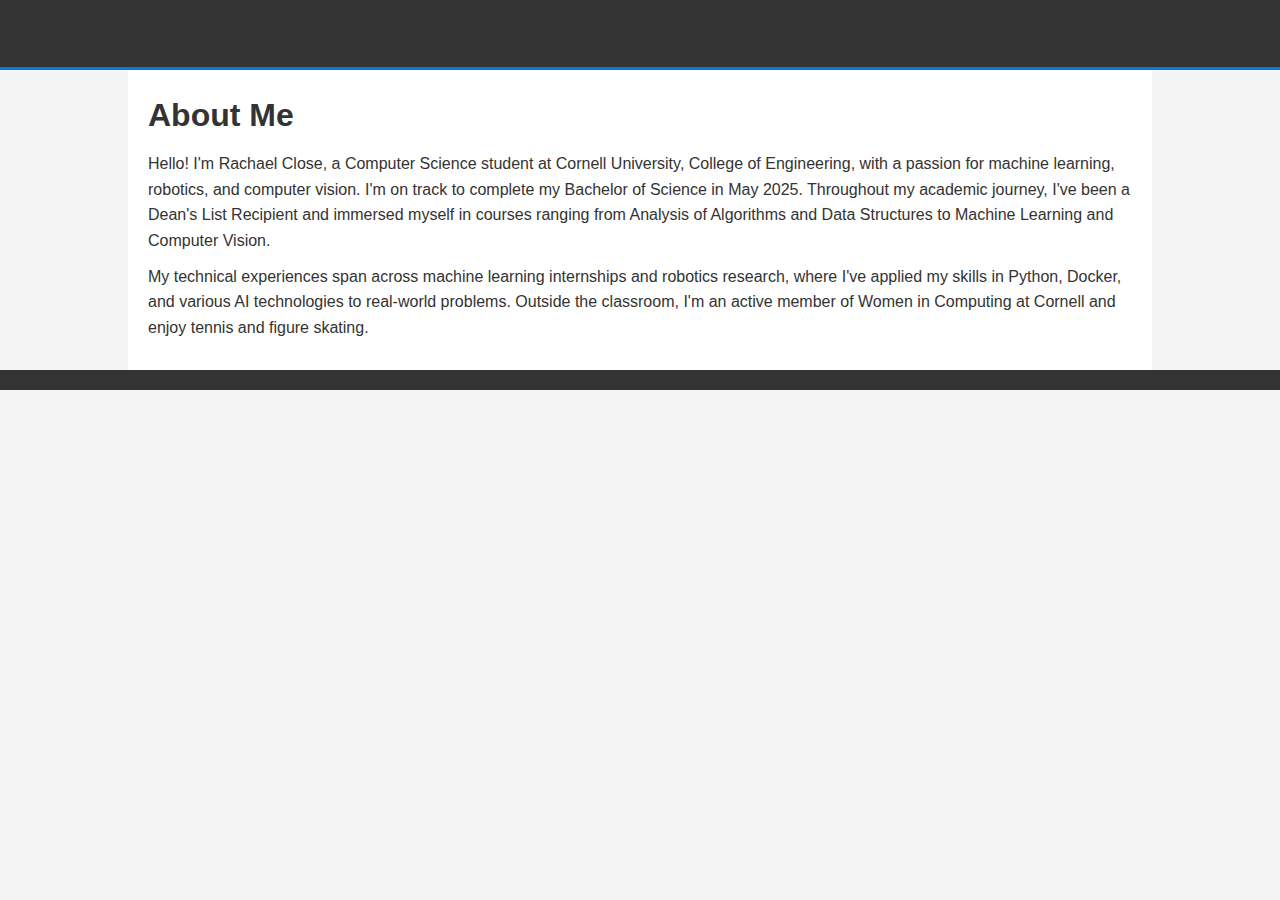
==== about.html @ c9743149 "Create about.html" ====
<!DOCTYPE html>
<html lang="en">
<head>
    <meta charset="UTF-8">
    <meta name="viewport" content="width=device-width, initial-scale=1.0">
    <title>About Me - Rachael Close</title>
    <link rel="stylesheet" href="css/style.css">
</head>
<body>
    <header>
        <!-- Include your shared navigation bar here -->
    </header>
    <main class="container">
        <h1>About Me</h1>
        <p>Hello! I'm Rachael Close, a Computer Science student at Cornell University, College of Engineering, with a passion for machine learning, robotics, and computer vision. I'm on track to complete my Bachelor of Science in May 2025. Throughout my academic journey, I've been a Dean's List Recipient and immersed myself in courses ranging from Analysis of Algorithms and Data Structures to Machine Learning and Computer Vision.</p>
        <p>My technical experiences span across machine learning internships and robotics research, where I've applied my skills in Python, Docker, and various AI technologies to real-world problems. Outside the classroom, I'm an active member of Women in Computing at Cornell and enjoy tennis and figure skating.</p>
    </main>
    <footer>
        <!-- Footer content -->
    </footer>
</body>
</html>
---- css/style.css ----
/* Basic Reset */
* {
    margin: 0;
    padding: 0;
    box-sizing: border-box;
}

body {
    font-family: 'Helvetica', sans-serif;
    line-height: 1.6;
    margin: 0;
    padding: 0;
    background-color: #f4f4f4;
    color: #333;
}

/* Container */
.container {
    width: 80%;
    margin: auto;
    overflow: hidden;
}

header {
    background: #333;
    color: #fff;
    padding-top: 30px;
    min-height: 70px;
    border-bottom: #0779e4 3px solid;
}

header a {
    color: #fff;
    text-decoration: none;
    text-transform: uppercase;
    font-size: 16px;
}

nav {
    padding: 15px;
    margin-top: 5px;
    background: #333;
    text-align: center;
}

nav ul {
    list-style: none;
}

nav ul li {
    display: inline;
    margin: 0 15px;
}

nav ul li a {
    color: #fff;
    text-decoration: none;
}

/* Main Content Styles */
main {
    padding: 20px;
    background: #fff;
}

h1, h2, h3 {
    color: #333;
}

p {
    margin: 10px 0;
}

/* Utility Classes */
.text-center {
    text-align: center;
}

/* Footer Styles */
footer {
    background: #333;
    color: #fff;
    text-align: center;
    padding: 10px;
    position: relative;
    bottom: 0;
    width: 100%;
}

/* Add some padding and a light gray background color to links */
a {
    color: #333;
    padding: 5px;
    background-color: #f4f4f4;
    border-radius: 5px;
    text-decoration: none;
    margin-right: 5px;
}

a:hover {
    background-color: #ddd;
}

/* Responsive Design for smaller devices */
@media (max-width: 768px) {
    .container {
        width: 95%;
    }

    nav ul li {
        display: block;
        margin: 5px 0;
    }
}
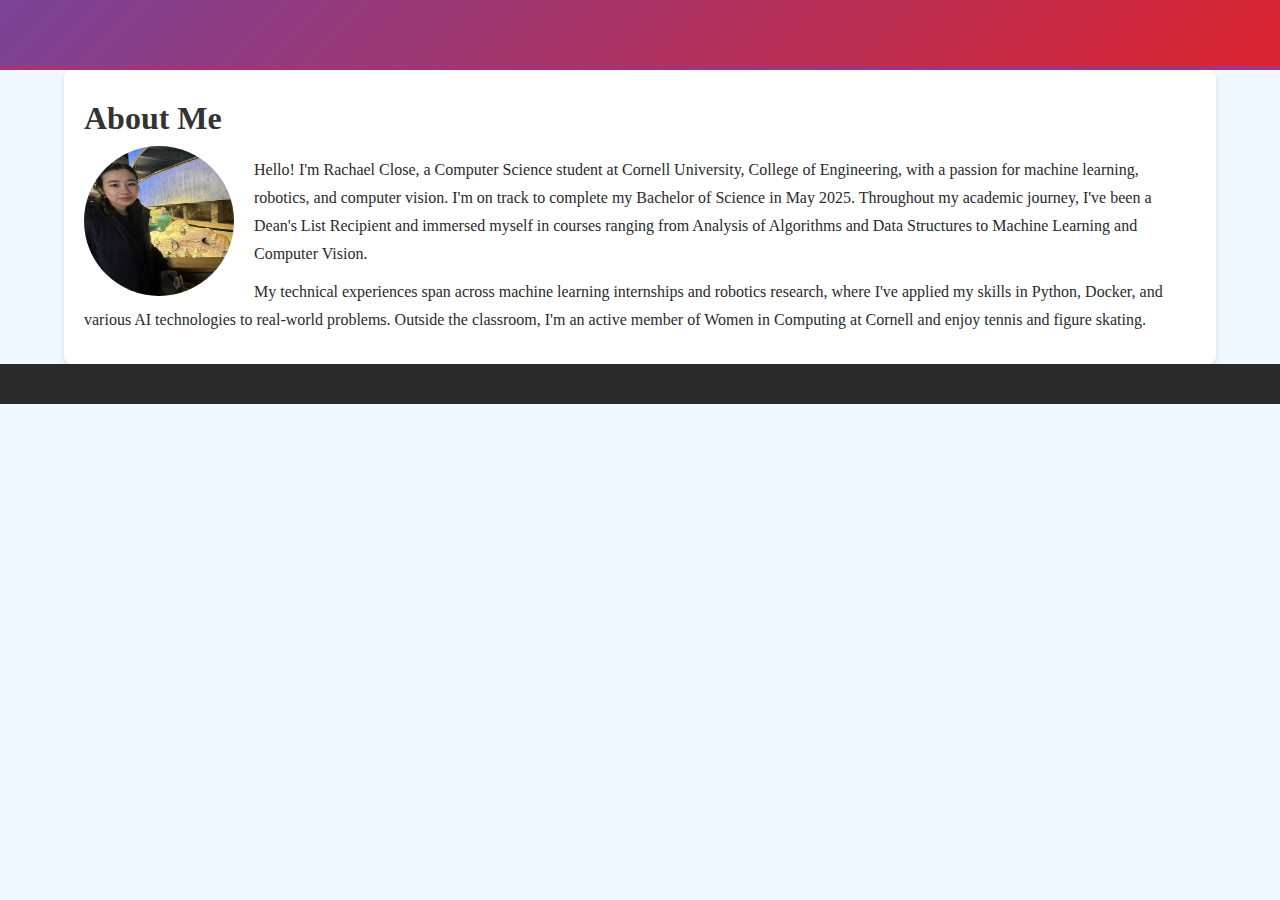
==== commit e6ea113c: "Add personal photo to About Me page" ====
--- a/about.html
+++ b/about.html
@@ -5,6 +5,20 @@
     <meta name="viewport" content="width=device-width, initial-scale=1.0">
     <title>About Me - Rachael Close</title>
     <link rel="stylesheet" href="css/style.css">
+    <style>
+        .profile-pic {
+            width: 150px; 
+            height: 150px; 
+            border-radius: 50%; 
+            margin-right: 20px; 
+            float: left; 
+        }
+        .clearfix::after {
+            content: "";
+            display: table;
+            clear: both;
+        }
+    </style>
 </head>
 <body>
     <header>
@@ -12,6 +26,7 @@
     </header>
     <main class="container">
         <h1>About Me</h1>
+        <img src="images/profilephoto.jpg" alt="Rachael Close" class="profile-pic">
         <p>Hello! I'm Rachael Close, a Computer Science student at Cornell University, College of Engineering, with a passion for machine learning, robotics, and computer vision. I'm on track to complete my Bachelor of Science in May 2025. Throughout my academic journey, I've been a Dean's List Recipient and immersed myself in courses ranging from Analysis of Algorithms and Data Structures to Machine Learning and Computer Vision.</p>
         <p>My technical experiences span across machine learning internships and robotics research, where I've applied my skills in Python, Docker, and various AI technologies to real-world problems. Outside the classroom, I'm an active member of Women in Computing at Cornell and enjoy tennis and figure skating.</p>
     </main>
--- a/css/style.css
+++ b/css/style.css
@@ -6,40 +6,43 @@
 }
 
 body {
-    font-family: 'Helvetica', sans-serif;
-    line-height: 1.6;
+    font-family: 'Georgia', serif;
+    line-height: 1.75;
     margin: 0;
     padding: 0;
-    background-color: #f4f4f4;
-    color: #333;
+    background-color: #f0f8ff;
+    color: #2a2a2a;
+    transition: background-color 0.3s ease;
 }
 
 /* Container */
 .container {
-    width: 80%;
+    width: 90%;
+    max-width: 1200px;
     margin: auto;
     overflow: hidden;
 }
 
 header {
-    background: #333;
+    background: linear-gradient(135deg, #7b4397, #dc2430);
     color: #fff;
     padding-top: 30px;
     min-height: 70px;
-    border-bottom: #0779e4 3px solid;
+    border-bottom: 5px solid #a83279;
 }
 
 header a {
     color: #fff;
     text-decoration: none;
     text-transform: uppercase;
-    font-size: 16px;
+    font-size: 18px;
+    transition: color 0.3s ease;
 }
 
 nav {
     padding: 15px;
     margin-top: 5px;
-    background: #333;
+    background: #292929;
     text-align: center;
 }
 
@@ -49,18 +52,25 @@
 
 nav ul li {
     display: inline;
-    margin: 0 15px;
+    margin: 0 20px;
 }
 
 nav ul li a {
     color: #fff;
     text-decoration: none;
+    transition: color 0.3s ease;
+}
+
+nav ul li a:hover {
+    color: #a83279; /* Highlight color when hovered */
 }
 
 /* Main Content Styles */
 main {
     padding: 20px;
     background: #fff;
+    box-shadow: 0 4px 6px rgba(0,0,0,0.1); /* Subtle shadow for depth */
+    border-radius: 8px; /* Softened edges */
 }
 
 h1, h2, h3 {
@@ -78,10 +88,10 @@
 
 /* Footer Styles */
 footer {
-    background: #333;
+    background: #292929;
     color: #fff;
     text-align: center;
-    padding: 10px;
+    padding: 20px;
     position: relative;
     bottom: 0;
     width: 100%;
@@ -89,16 +99,17 @@
 
 /* Add some padding and a light gray background color to links */
 a {
-    color: #333;
+    color: #007bff;
     padding: 5px;
-    background-color: #f4f4f4;
+    background-color: transparent;
     border-radius: 5px;
     text-decoration: none;
-    margin-right: 5px;
+    transition: color 0.3s ease; 
 }
 
 a:hover {
-    background-color: #ddd;
+    color: #0056b3;
+    text-decoration: underline;
 }
 
 /* Responsive Design for smaller devices */
@@ -109,6 +120,15 @@
 
     nav ul li {
         display: block;
-        margin: 5px 0;
+        margin: 10px 0;
     }
 }
+
+canvas {
+    width: 100vw !important;
+    height: 100vh !important;
+    position: fixed; /* Or absolute, depending on your layout needs */
+    top: 0;
+    left: 0;
+    z-index: -1; /* Ensure it's behind other content, adjust as necessary */
+}
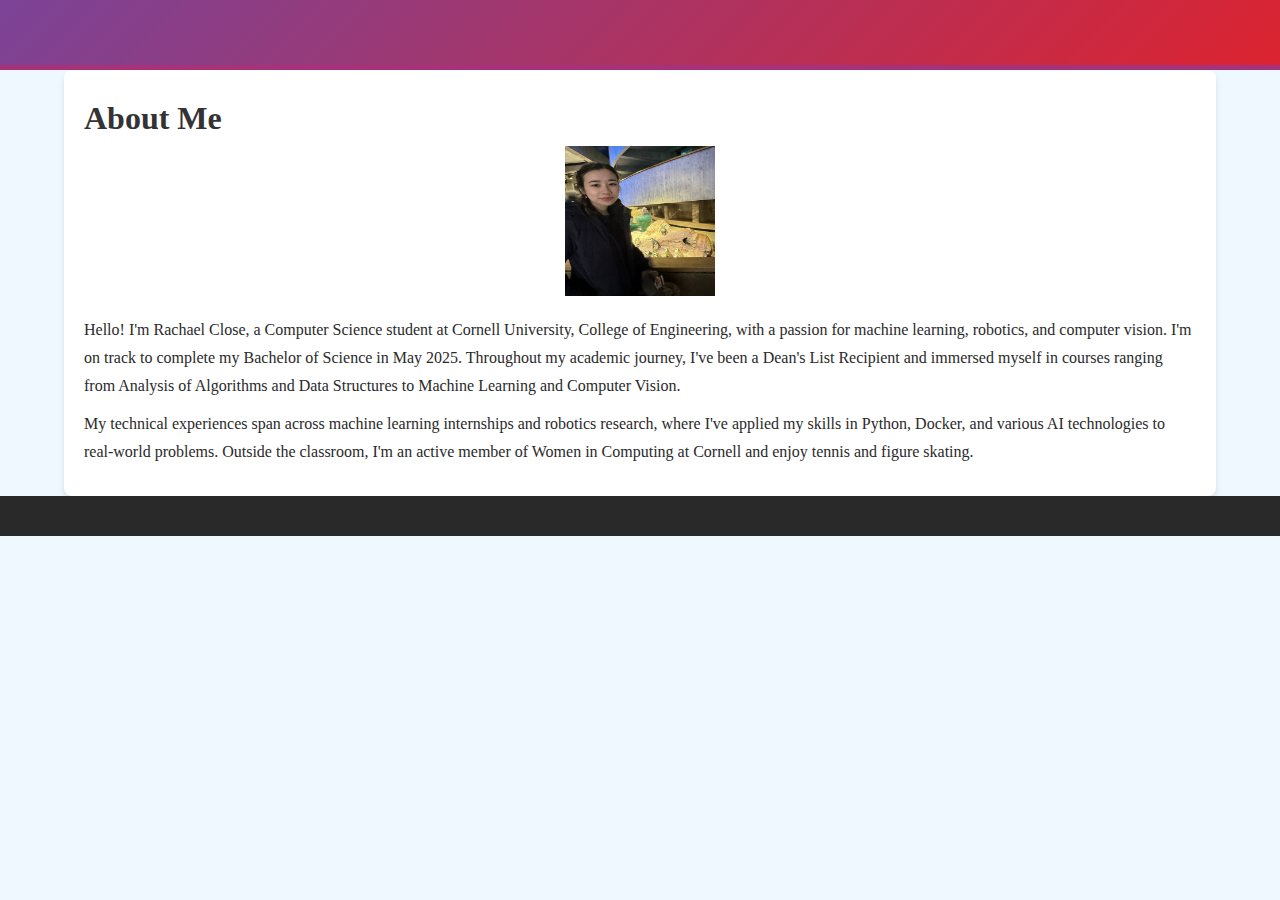
==== commit c13f2ca8: "Update about.html" ====
--- a/about.html
+++ b/about.html
@@ -7,16 +7,11 @@
     <link rel="stylesheet" href="css/style.css">
     <style>
         .profile-pic {
-            width: 150px; 
-            height: 150px; 
-            border-radius: 50%; 
-            margin-right: 20px; 
-            float: left; 
-        }
-        .clearfix::after {
-            content: "";
-            display: table;
-            clear: both;
+            width: 150px; /* Adjust size as desired */
+            height: 150px; /* Adjust size as desired */
+            border-radius: 0%; /* Square image */
+            display: block; /* Center the image */
+            margin: 0 auto 20px; /* Center horizontally and add space below */
         }
     </style>
 </head>
--- a/css/style.css
+++ b/css/style.css
@@ -81,6 +81,20 @@
     margin: 10px 0;
 }
 
+
+.profile-pic-container {
+    display: flex;
+    justify-content: center; /* Centers the child elements (the image) horizontally */
+    margin-bottom: 20px; /* Adds some space between the image and the text below */
+}
+
+.profile-pic {
+    width: 50%; /* Adjust based on your preference for size */
+    max-width: 300px; /* Ensures the image is not too large */
+    height: auto; /* Maintains aspect ratio */
+    border-radius: 0; /* Ensures the image is square */
+}
+
 /* Utility Classes */
 .text-center {
     text-align: center;
@@ -124,11 +138,3 @@
     }
 }
 
-canvas {
-    width: 100vw !important;
-    height: 100vh !important;
-    position: fixed; /* Or absolute, depending on your layout needs */
-    top: 0;
-    left: 0;
-    z-index: -1; /* Ensure it's behind other content, adjust as necessary */
-}
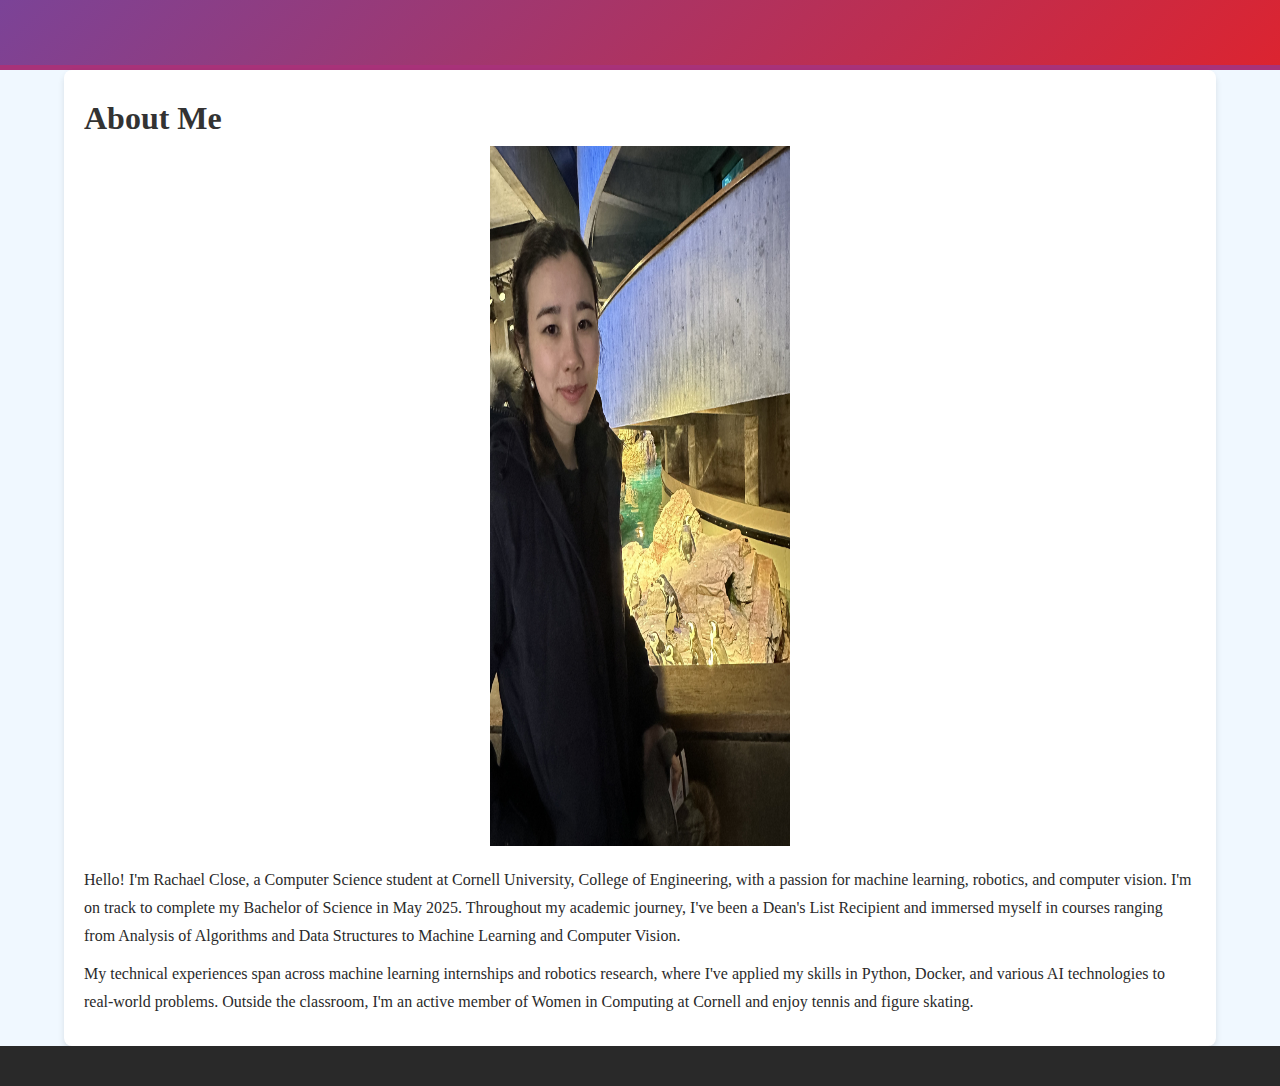
==== commit cf5c664e: "Update about.html" ====
--- a/about.html
+++ b/about.html
@@ -7,8 +7,8 @@
     <link rel="stylesheet" href="css/style.css">
     <style>
         .profile-pic {
-            width: 150px; /* Adjust size as desired */
-            height: 150px; /* Adjust size as desired */
+            width: 500px; /* Adjust size as desired */
+            height: 700px; /* Adjust size as desired */
             border-radius: 0%; /* Square image */
             display: block; /* Center the image */
             margin: 0 auto 20px; /* Center horizontally and add space below */
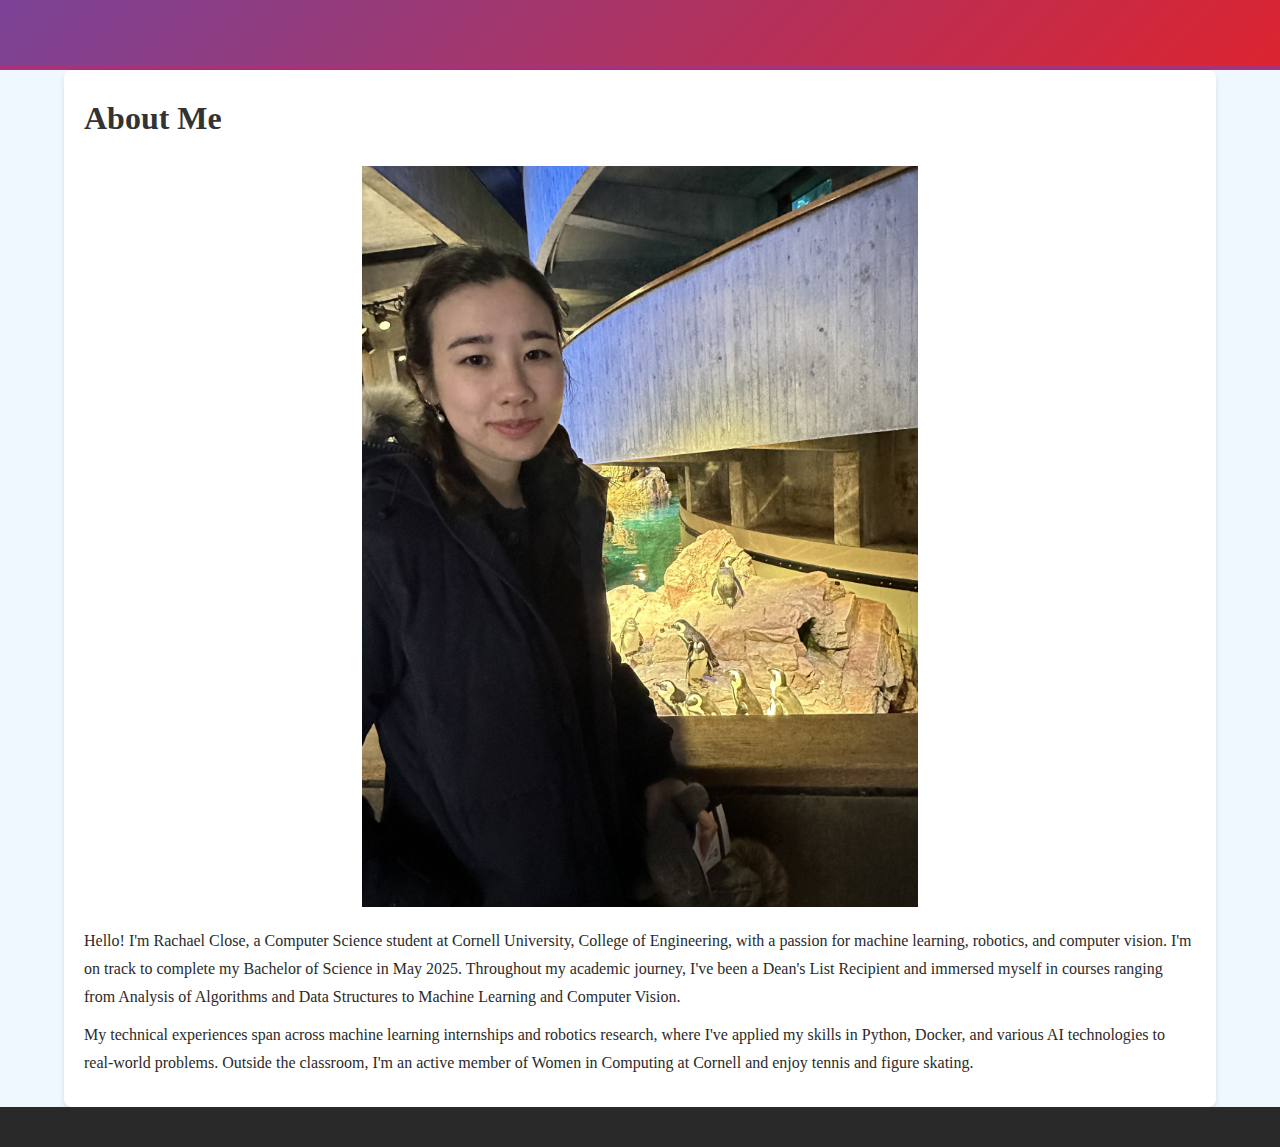
==== commit 5801297e: "Update about.html" ====
--- a/about.html
+++ b/about.html
@@ -7,12 +7,11 @@
     <link rel="stylesheet" href="css/style.css">
     <style>
         .profile-pic {
-            width: 500px; /* Adjust size as desired */
-            height: 700px; /* Adjust size as desired */
-            border-radius: 0%; /* Square image */
-            display: block; /* Center the image */
-            margin: 0 auto 20px; /* Center horizontally and add space below */
-        }
+    max-width: 100%; /* Ensures the image is responsive and does not overflow its container */
+    height: auto; /* Maintains the aspect ratio */
+    display: block; /* Center the image */
+    margin: 20px auto; /* Center horizontally and add space below */
+}
     </style>
 </head>
 <body>
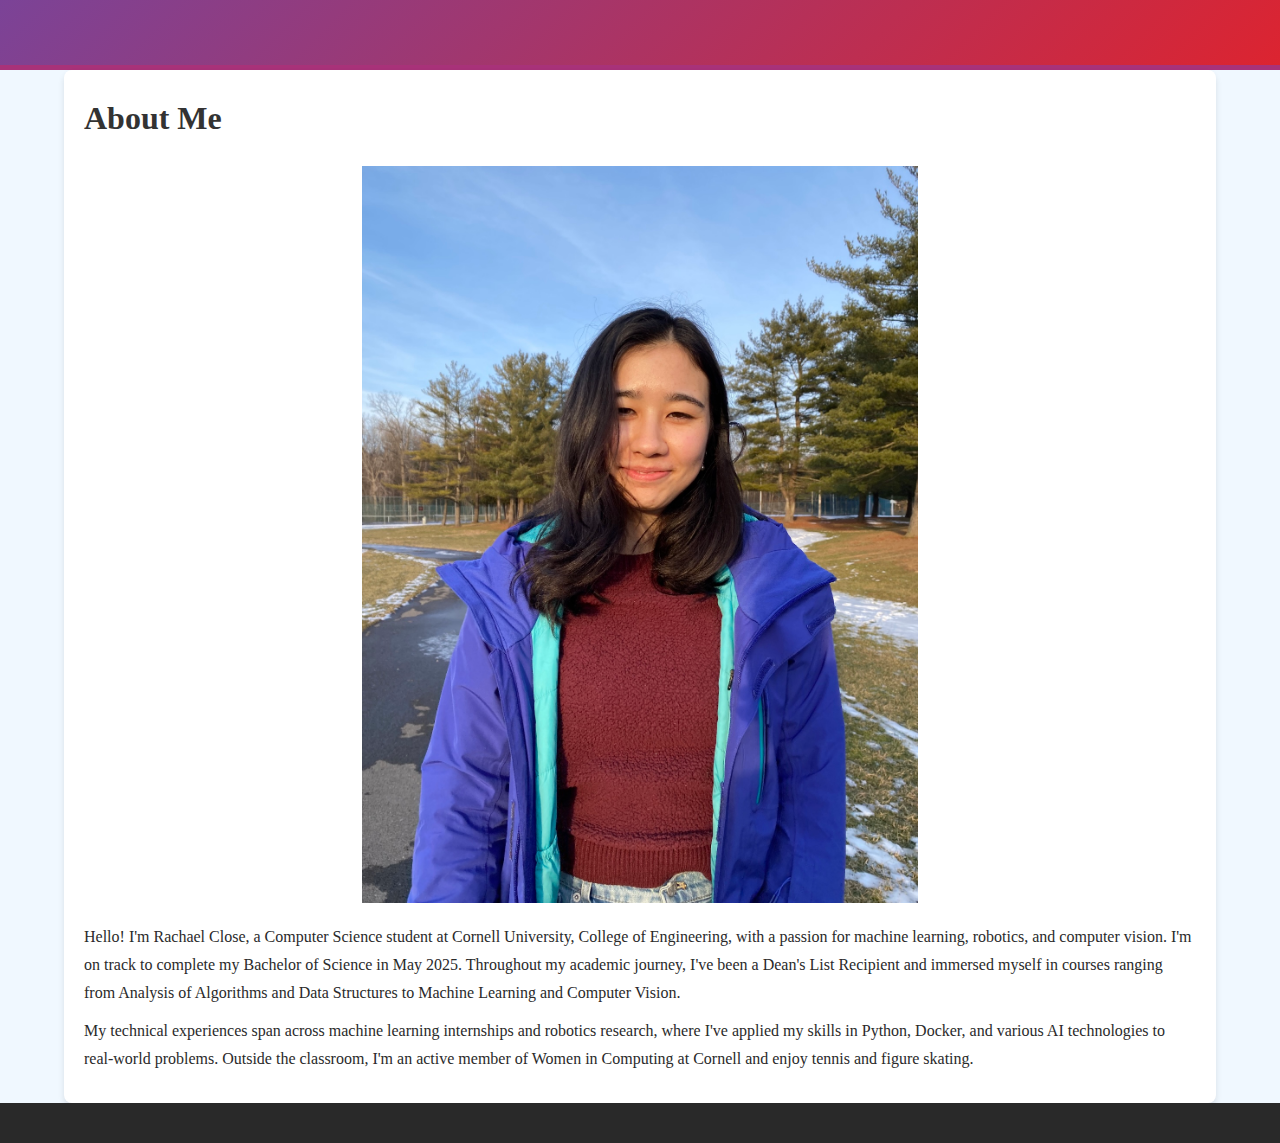
==== commit 7f771f0a: "Update about.html" ====
--- a/about.html
+++ b/about.html
@@ -20,7 +20,7 @@
     </header>
     <main class="container">
         <h1>About Me</h1>
-        <img src="images/profilephoto.jpg" alt="Rachael Close" class="profile-pic">
+        <img src="images/IMG_4880.jpg" alt="Rachael Close" class="profile-pic">
         <p>Hello! I'm Rachael Close, a Computer Science student at Cornell University, College of Engineering, with a passion for machine learning, robotics, and computer vision. I'm on track to complete my Bachelor of Science in May 2025. Throughout my academic journey, I've been a Dean's List Recipient and immersed myself in courses ranging from Analysis of Algorithms and Data Structures to Machine Learning and Computer Vision.</p>
         <p>My technical experiences span across machine learning internships and robotics research, where I've applied my skills in Python, Docker, and various AI technologies to real-world problems. Outside the classroom, I'm an active member of Women in Computing at Cornell and enjoy tennis and figure skating.</p>
     </main>
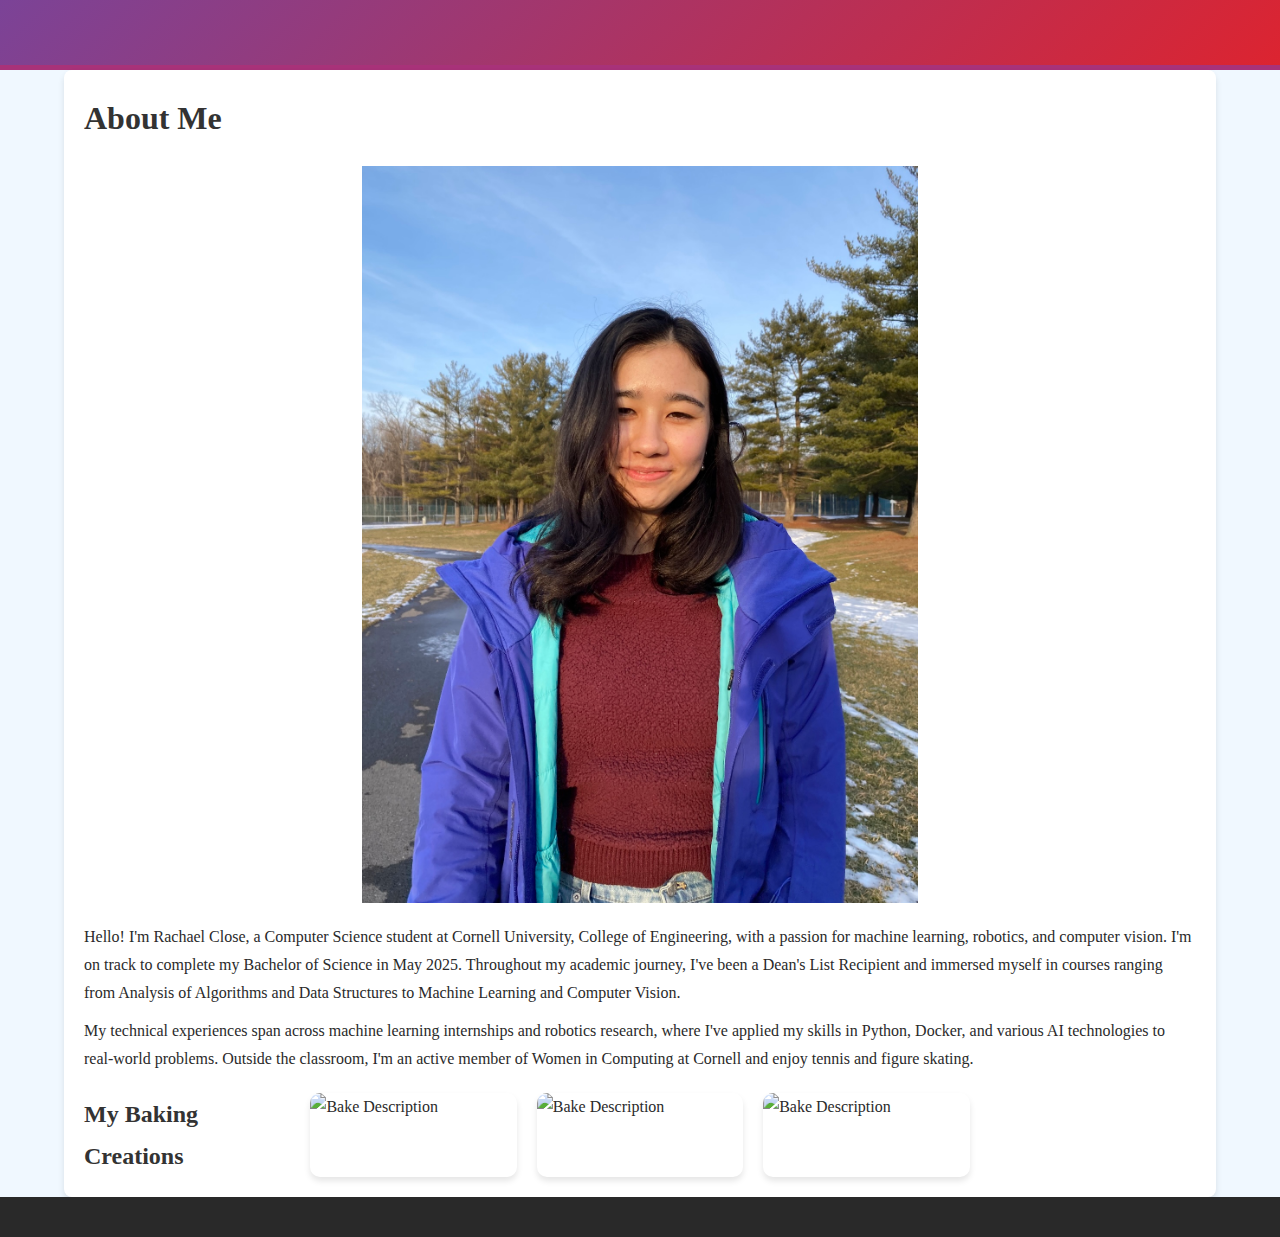
==== commit ceaf7c8c: "Update about.html" ====
--- a/about.html
+++ b/about.html
@@ -12,6 +12,19 @@
     display: block; /* Center the image */
     margin: 20px auto; /* Center horizontally and add space below */
 }
+    .baking-gallery {
+    display: grid;
+    grid-template-columns: repeat(auto-fill, minmax(200px, 1fr));
+    gap: 20px;
+    margin-top: 20px;
+}
+
+.bake-photo {
+    width: 100%;
+    height: auto;
+    border-radius: 10px; /* Optional: Adds rounded corners */
+    box-shadow: 0 4px 6px rgba(0,0,0,0.1); /* Optional: Adds a subtle shadow for depth */
+}
     </style>
 </head>
 <body>
@@ -23,6 +36,16 @@
         <img src="images/IMG_4880.jpg" alt="Rachael Close" class="profile-pic">
         <p>Hello! I'm Rachael Close, a Computer Science student at Cornell University, College of Engineering, with a passion for machine learning, robotics, and computer vision. I'm on track to complete my Bachelor of Science in May 2025. Throughout my academic journey, I've been a Dean's List Recipient and immersed myself in courses ranging from Analysis of Algorithms and Data Structures to Machine Learning and Computer Vision.</p>
         <p>My technical experiences span across machine learning internships and robotics research, where I've applied my skills in Python, Docker, and various AI technologies to real-world problems. Outside the classroom, I'm an active member of Women in Computing at Cornell and enjoy tennis and figure skating.</p>
+        
+        <!-- Baking Gallery -->
+    <div class="baking-gallery">
+        <h2>My Baking Creations</h2>
+        <img src="images/bake1.jpg" alt="Bake Description" class="bake-photo">
+        <img src="images/bake2.jpg" alt="Bake Description" class="bake-photo">
+        <img src="images/bake3.jpg" alt="Bake Description" class="bake-photo">
+        <!-- Add more images as needed -->
+    </div>
+    
     </main>
     <footer>
         <!-- Footer content -->
